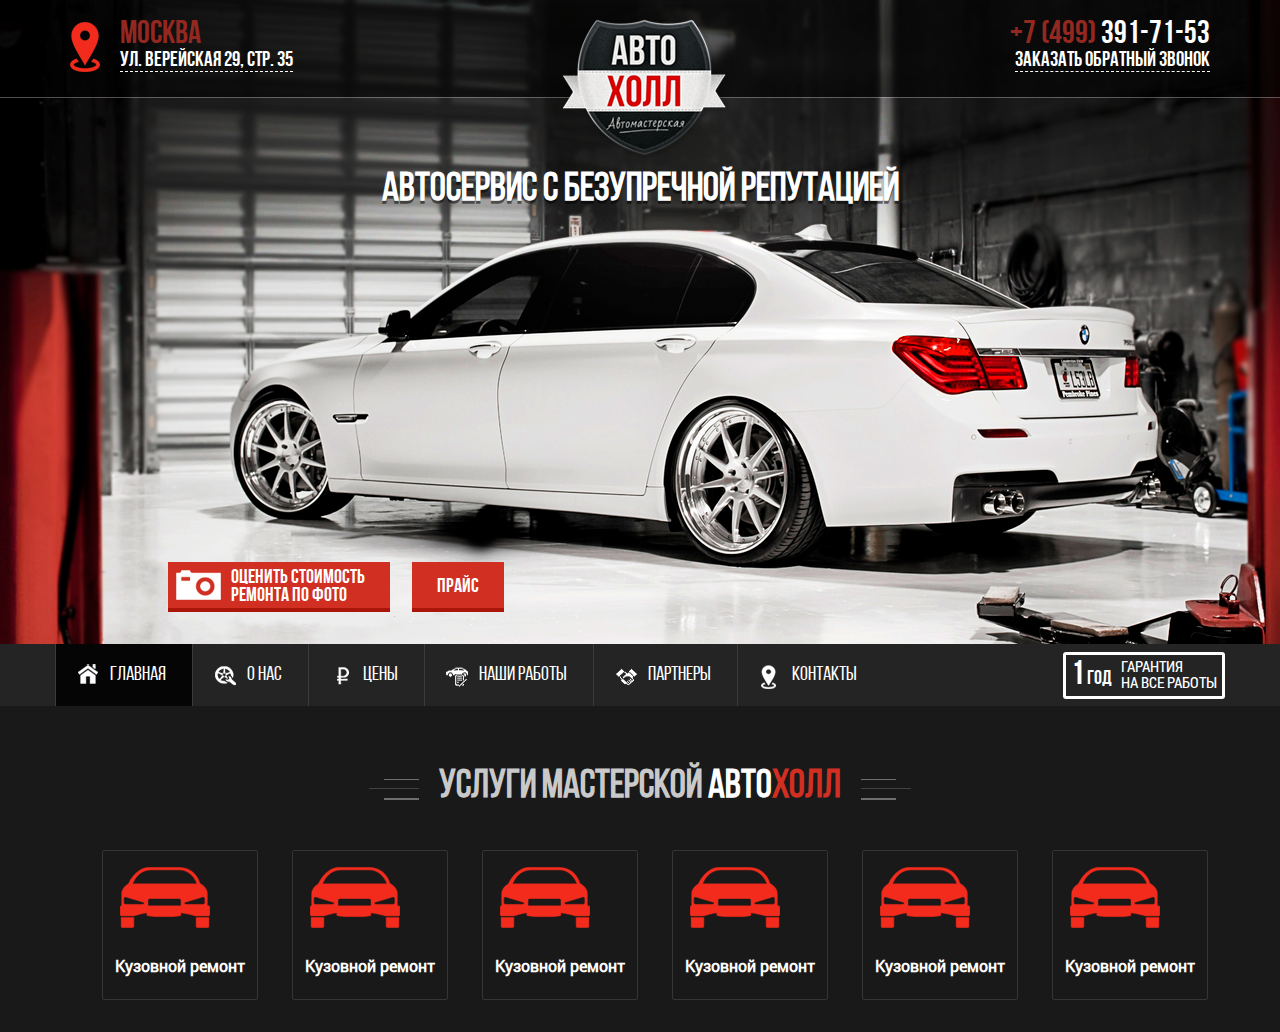
==== autoservice/index.html @ a7759d1e "autoservice0.5" ====
<!DOCTYPE html>
<!--[if lt IE 7]><html lang="ru" class="lt-ie9 lt-ie8 lt-ie7"><![endif]-->
<!--[if IE 7]><html lang="ru" class="lt-ie9 lt-ie8"><![endif]-->
<!--[if IE 8]><html lang="ru" class="lt-ie9"><![endif]-->
<!--[if gt IE 8]><!-->
<html lang="ru">
<!--<![endif]-->
<head>
	<meta charset="utf-8" />

	<title>Заголовок</title>
	<meta content="" name="description" />
	<meta content="" property="og:image" />
	<meta content="" property="og:description" />
	<meta content="" property="og:site_name" />
	<meta content="website" property="og:type" />

	<meta content="telephone=no" name="format-detection" />
	<meta http-equiv="x-rim-auto-match" content="none">

	<meta http-equiv="X-UA-Compatible" content="IE=edge" />
	<meta name="viewport" content="width=device-width, initial-scale=1.0" />

	<link rel="shortcut icon" href="favicon.png" />

	<link rel="stylesheet" href="libs/bootstrap/bootstrap-grid-3.3.1.min.css" />
	<link rel="stylesheet" href="libs/font-awesome-4.2.0/css/font-awesome.min.css" />
	<link rel="stylesheet" href="libs/fancybox/jquery.fancybox.css" />
	<link rel="stylesheet" href="libs/owl-carousel/owl.carousel.css" />
	<link rel="stylesheet" href="libs/countdown/jquery.countdown.css" />
	<link rel="stylesheet" href="css/fonts.css" />
	<link rel="stylesheet" href="css/main.css" />
	<link rel="stylesheet" href="css/media.css" />
</head>
<body>
	<header>
	 	<div class="top_line">
	 		<div class="container">
	 			<div class="row">
	 				<div class="col-md-4">
	 					<div class="top_addr">
	 						<strong>Москва</strong>
	 						<a class="fancybox" href="#map">ул. Верейская 29, стр. 35</a>
	 					</div>
	 					
	 				</div>
	 				<div class="col-md-4">
	 					<div class="logo_wrap">
	 						<a href="#" class="logo"><img src="img/logo.png" alt="Автосервис в Москве АВТО ХОЛЛ/"></a>
	 					</div>
	 				  
	 					
	 				</div>
	 				<div class="col-md-4">
	 					<div class="top_addr ta_right">
	 						<strong>+7 (499) <span>391-71-53</span></strong>
	 						<a class="fancybox" href="#callback">Заказать обратный звонок</a>
	 					</div>
	 					
	 				</div>
	 			
	 			</div>
	 		</div>
			
	 	</div>
	 	<div class="container">
	 		<div class="row">
	 			<div class="col-md-12">
	 				<h1>Автосервис с безупречной репутацией</h1>
	 			</div>
	 		</div>
	 	</div>
	 	<div class="buttons_top">
	 		<div class="container">
	 		<div class="row">
	 			<div class="col-md-1"></div>
	 			<div class="col-md-11">
	 				<a href="#" class="button st_button">Оценить стоимость <br> ремонта по фото</a>
	 				<a href="#" class="button">Прайс</a>
	 			</div>
	 		</div>
	 	</div>
	 		
	 	</div>
	
	</header>

	<nav class="top_mnu">
	<div class="container">
		<div class="row">
			<ul>
		<li class="active"><a href="#">Главная</a></li>
		<li><a href="#">О нас</a></li>
		<li><a href="#">Цены</a></li>
		<li><a href="#">Наши работы</a></li>
		<li><a href="#">Партнеры</a></li>
		<li><a href="#">Контакты</a></li>
	</ul>
	<div class="waranty">
		<div class="w_left"><span>1</span> год</div>
		<div class="w_right">Гарантия<br>на все работы</div>	
	</div>
		</div>
	</div>		
	</nav>
	<section class="main_cats s_black">
		<div class="container">
			<div class="row">
				<div class="col-md-12">
					<h2>Услуги мастерской <strong>Авто</strong><span>Холл</span></h2>
				</div>
			</div>
			<div class="row">
				<div class="col-md-12">
					<div class="mc_wrap">
						<div class="mc_item_wrap">
							<div class="mc_item">
								<a href="#">
								<span></span>
								<h4>Кузовной ремонт</h4>
								</a>
							</div>
						</div>

						<div class="mc_item_wrap">
							<div class="mc_item">
								<a href="#">
								<span></span>
								<h4>Кузовной ремонт</h4>
								</a>
							</div>
						</div>

						<div class="mc_item_wrap">
							<div class="mc_item">
								<a href="#">
								<span></span>
								<h4>Кузовной ремонт</h4>
								</a>
							</div>
						</div>

						<div class="mc_item_wrap">
							<div class="mc_item">
								<a href="#">
								<span></span>
								<h4>Кузовной ремонт</h4>
								</a>
							</div>
						</div>

						<div class="mc_item_wrap">
							<div class="mc_item">
								<a href="#">
								<span></span>
								<h4>Кузовной ремонт</h4>
								</a>
							</div>
						</div>

						<div class="mc_item_wrap">
							<div class="mc_item">
								<a href="#">
								<span></span>
								<h4>Кузовной ремонт</h4>
								</a>
							</div>
						</div>

					
						
						
					</div>
				</div>
			</div>
		</div>
	</section>


	<div class="hidden"></div>
	<!-- Mandatory for Responsive Bootstrap Toolkit to operate -->
	<div class="device-xs visible-xs"></div>
	<div class="device-sm visible-sm"></div>
	<div class="device-md visible-md"></div>
	<div class="device-lg visible-lg"></div>
	<!-- end mandatory -->
	<!--[if lt IE 9]>
	<script src="libs/html5shiv/es5-shim.min.js"></script>
	<script src="libs/html5shiv/html5shiv.min.js"></script>
	<script src="libs/html5shiv/html5shiv-printshiv.min.js"></script>
	<script src="libs/respond/respond.min.js"></script>
	<![endif]-->
	<script src="libs/jquery/jquery-1.11.1.min.js"></script>
	<script src="libs/jquery-mousewheel/jquery.mousewheel.min.js"></script>
	<script src="libs/fancybox/jquery.fancybox.pack.js"></script>
	<script src="libs/waypoints/waypoints-1.6.2.min.js"></script>
	<script src="libs/scrollto/jquery.scrollTo.min.js"></script>
	<script src="libs/owl-carousel/owl.carousel.min.js"></script>
	<script src="libs/countdown/jquery.plugin.js"></script>
	<script src="libs/countdown/jquery.countdown.min.js"></script>
	<script src="libs/countdown/jquery.countdown-ru.js"></script>
	<script src="libs/landing-nav/navigation.js"></script>
	<script src="libs/bootstrap-toolkit/bootstrap-toolkit.min.js"></script>
	<script src="libs/maskedinput/jquery.maskedinput.min.js"></script>
	<script src="libs/equalheight/jquery.equalheight.js"></script>
	<script src="libs/stellar/jquery.stellar.min.js"></script>
	<script src="js/common.js"></script>
	<!-- Yandex.Metrika counter --><!-- /Yandex.Metrika counter -->
	<!-- Google Analytics counter --><!-- /Google Analytics counter -->
</body>
</html>
---- autoservice/css/fonts.css ----
/* font-family: "RobotoRegular"; */
@font-face {
	font-family: "RobotoRegular";
	src: url("../fonts/RobotoRegular/RobotoRegular.eot");
	src: url("../fonts/RobotoRegular/RobotoRegular.eot?#iefix")format("embedded-opentype"),
	url("../fonts/RobotoRegular/RobotoRegular.woff") format("woff"),
	url("../fonts/RobotoRegular/RobotoRegular.ttf") format("truetype");
	font-style: normal;
	font-weight: normal;
}
/* font-family: "RobotoLight"; */
@font-face {
	font-family: "RobotoLight";
	src: url("../fonts/RobotoLight/RobotoLight.eot");
	src: url("../fonts/RobotoLight/RobotoLight.eot?#iefix")format("embedded-opentype"),
	url("../fonts/RobotoLight/RobotoLight.woff") format("woff"),
	url("../fonts/RobotoLight/RobotoLight.ttf") format("truetype");
	font-style: normal;
	font-weight: normal;
}
/* font-family: "RobotoMedium"; */
@font-face {
	font-family: "RobotoMedium";
	src: url("../fonts/RobotoMedium/RobotoMedium.eot");
	src: url("../fonts/RobotoMedium/RobotoMedium.eot?#iefix")format("embedded-opentype"),
	url("../fonts/RobotoMedium/RobotoMedium.woff") format("woff"),
	url("../fonts/RobotoMedium/RobotoMedium.ttf") format("truetype");
	font-style: normal;
	font-weight: normal;
}
/* font-family: "RobotoBold"; */
@font-face {
	font-family: "RobotoBold";
	src: url("../fonts/RobotoBold/RobotoBold.eot");
	src: url("../fonts/RobotoBold/RobotoBold.eot?#iefix")format("embedded-opentype"),
	url("../fonts/RobotoBold/RobotoBold.woff") format("woff"),
	url("../fonts/RobotoBold/RobotoBold.ttf") format("truetype");
	font-style: normal;
	font-weight: normal;
}

@font-face {
	font-family: 'BebasRegular';
	src: url('../fonts/BebasRegular/BebasRegular.eot');
	src: url('../fonts/BebasRegular/BebasRegular.eot?#iefix') format('embedded-opentype'),
		 url('../fonts/BebasRegular/BebasRegular.woff') format('woff'),
		 url('../fonts/BebasRegular/BebasRegular.ttf') format('truetype');
	font-style: normal;
	font-weight: normal;
}

@font-face {
	font-family: 'BebasBold';
	src: url('../fonts/BebasBold/BebasBold.eot');
	src: url('../fonts/BebasBold/BebasBold.eot?#iefix') format('embedded-opentype'),
		 url('../fonts/BebasBold/BebasBold.woff') format('woff'),
		 url('../fonts/BebasBold/BebasBold.ttf') format('truetype');
	font-style: normal;
	font-weight: normal;
}

@font-face {
	font-family: 'RobotoCondensedRegular';
	src: url('../fonts/RobotoCondensedRegular/RobotoCondensedRegular.eot');
	src: url('../fonts/RobotoCondensedRegular/RobotoCondensedRegular.eot?#iefix') format('embedded-opentype'),
		 url('../fonts/RobotoCondensedRegular/RobotoCondensedRegular.woff') format('woff'),
		 url('../fonts/RobotoCondensedRegular/RobotoCondensedRegular.ttf') format('truetype');
	font-style: normal;
	font-weight: normal;
}
---- autoservice/css/main.css ----
*::-webkit-input-placeholder {
	color: #666;
	opacity: 1;
}
*:-moz-placeholder {
	color: #666;
	opacity: 1;
}
*::-moz-placeholder {
	color: #666;
	opacity: 1;
}
*:-ms-input-placeholder {
	color: #666;
	opacity: 1;
}

body input:focus:required:invalid,
body textarea:focus:required:invalid {
	
}
body input:required:valid,
body textarea:required:valid {
	
}
body {
	font-family: "RobotoRegular", sans-serif;
	font-size: 16px;
	min-width: 320px;
	position: relative;
}
.hidden {
	display: none;
}
.carousel img {
	width: 100%;
	height: auto;
}
.parallax {
	background-attachment: fixed;
	background-position: 50% 0;
	position: relative;
}

header{
	background-image: url(../img/top_bg.png);
	background-repeat: repeat-x;
	background-position: top center;
	min-height: 644px;
	position: relative;
	font-family: "BebasBold";
}

header a{
	color: #fff;
}

.top_line{
	min-height: 97px;
	-webkit-box-shadow: rgba(255,255,255,.3) 0 0 0 1px;
	box-shadow: rgba(255,255,255,.3) 0 0 0 1px;
	width: 100%;
	background-color: rgba(0,0,0,.6);
	padding: 22px 0;
}

.top_line a{
	font-size: 21px;
	border-bottom: #fff dashed 1px;
	-webkit-transition: all .25s;
	-o-transition:  all .25s;
	transition:  all .25s;
}

.top_line a:hover{
	border-bottom: transparent dashed 1px;
}

.top_addr{
	padding-left: 50px;
	line-height: 26px;
	background-image: url(../img/top_map.png);
	background-repeat: no-repeat;
	background-position: left top;

}


.top_addr strong{
	color: #942820;
	display: block;
	font-weight: normal;
	text-transform: uppercase;
	font-size: 32px;
}

.top_line .logo{
	border-bottom: none;
	position: absolute;
	margin-top: -18px;
}

.top_line .logo:hover{
	border-bottom: none;
}

.logo_wrap{
	position: relative;
	width: 240px;
	margin: auto;
}

.ta_right{
	background-image: none;
	padding-left: 0;
	text-align: right;
}

.ta_right span{
	color: #fff;
}

header h1{
	color: #fff;
	font-size: 40px;
	margin-top: 65px;
	text-align: center;
	text-shadow: 0 3px rgba(0, 0, 0, 0.55);
	font-family: "BebasRegular";
}

.button{
	background-color: #d12f22;
	display: inline-block;
	font-size: 20px;
	height: 50px;
	line-height: 50px;
	padding: 0 25px;
	vertical-align: middle;
	border-bottom: #ac160a 4px solid;
}

.button:hover{
	background-color: #e64437;
}

.button:active{
	background-color: #fb1705;
}

header .button{
	margin-right: 20px;
}
.st_button{
	line-height: 18px;
	padding-left: 63px;
	padding-top: 7px;
	text-align: left;
	background-image: url(../img/camera_icon.png);
	background-repeat: no-repeat;
	background-position: 8px 8px;
}

.buttons_top{
	bottom: 32px;
	position: absolute;
	width: 100%;
}

.top_mnu{
	height: 62px;
	background-color: #242424;
	-webkit-box-shadow: rgba(255,255,255,.3) 0 0 0 1px;
	box-shadow: rgba(255,255,255,.3) 0 0 0 1px;
	font-family: "BebasRegular";
	text-transform: uppercase;

}
.top_mnu ul{
	margin: 0;
	padding: 0;
	list-style-type: none;
}

.top_mnu a{
	color: #fff;
	font-size: 20px;
	padding: 0 26px 0 54px;
	display: block;
	line-height: 62px;
	border-left: #3b3b3b 1px solid;
	background-image: url(../img/top_mnu_iconset.png);
	background-position: 20px 20px;
	background-repeat: no-repeat;
}

.top_mnu li{
	float: left;
}

.top_mnu li.active a,
.top_mnu li:hover a{
	background-color: #050505;
}

.top_mnu li:nth-child(2) a{
	background-position: 20px -39px;

}
.top_mnu li:nth-child(3) a{
	background-position: 25px -102px;
	
}
.top_mnu li:nth-child(4) a{
	background-position: 18px -160px;
	
}
.top_mnu li:nth-child(5) a{
	background-position: 20px -220px;
}
.top_mnu li:nth-child(6) a{
	background-position: 23px -282px;	
}

.waranty{
	border: 3px solid #fff;
	border-radius: 3px;
	color: #fff;
	cursor: default;
	float: right;
	font-size: 15px;
	padding: 3px 5px;
	line-height: 16px;
	margin-top: 8px;
}

.w_left,
.w_right{
	display: inline-block;
}

.w_left span{
	font-size: 34px;
	font-family: "BebasBold";
}

.w_left{
	font-family: "BebasBold";
	font-size: 20px;
	vertical-align: top;
	margin-top: 10px;
	margin-right: 7px;
}
.w_right{
	font-family: "RobotoCondensedRegular";
}

.main_cats{
	background-color: #191919;
	padding: 20px 0 32px;
}
.main_cats h2{
	text-transform: uppercase;
	color: #c9c9c9;
	font-family: "BebasRegular";
	font-size: 40px;
	text-align: center;
}
.main_cats h2 strong{
	color: #fff;
}
.main_cats h2 span{
	color: #d12f22;
}

section h2{
	position: relative;
}

.s_black h2::before{
	content: "";
	position: absolute;
	width: 50px;
	height: 21px;
	background-image: url(../img/heder_img.png);
	margin-left: -70px;
	top: 20px;
}

.s_black h2::after{
	content: "";
	position: absolute;
	width: 50px;
	height: 21px;
	background-image: url(../img/heder_img.png);
	background-position: 50px 0;
	margin-left: 20px;
	top: 20px;
}

.mc_item{
	border: #353535 1px solid;
	border-radius: 2px;

}

.mc_item_wrap{
	margin-left: 30px;
	width: 156px;
	display: inline-block;
	text-align: center;
}

.mc_wrap{
	text-align: center;
}


.mc_item_wrap a{
	color: #fff;
}

.mc_item span{
	display: block;
	height: 73px;
	width: 121px;
	background-image: url(../img/cats_iconset.png);
	margin: 10px auto;
}

.mc_item_wrap:nth-child(1) span{
	background-position: 0 0;
}
---- autoservice/css/media.css ----
/*==========  Desktop First Method  ==========*/

/* Large Devices, Wide Screens */
@media only screen and (max-width : 1200px) {

}

/* Medium Devices, Desktops */
@media only screen and (max-width : 992px) {

}

/* Small Devices, Tablets */
@media only screen and (max-width : 768px) {

}

/* Extra Small Devices, Phones */
@media only screen and (max-width : 480px) {

}

/* Custom, iPhone Retina */
@media only screen and (max-width : 320px) {

}


/*==========  Mobile First Method  ==========*/

/* Custom, iPhone Retina */
@media only screen and (min-width : 320px) {

}

/* Extra Small Devices, Phones */
@media only screen and (min-width : 480px) {

}

/* Small Devices, Tablets */
@media only screen and (min-width : 768px) {

}

/* Medium Devices, Desktops */
@media only screen and (min-width : 992px) {

}

 /* Large Devices, Wide Screens */
@media only screen and (min-width : 1200px) {

}
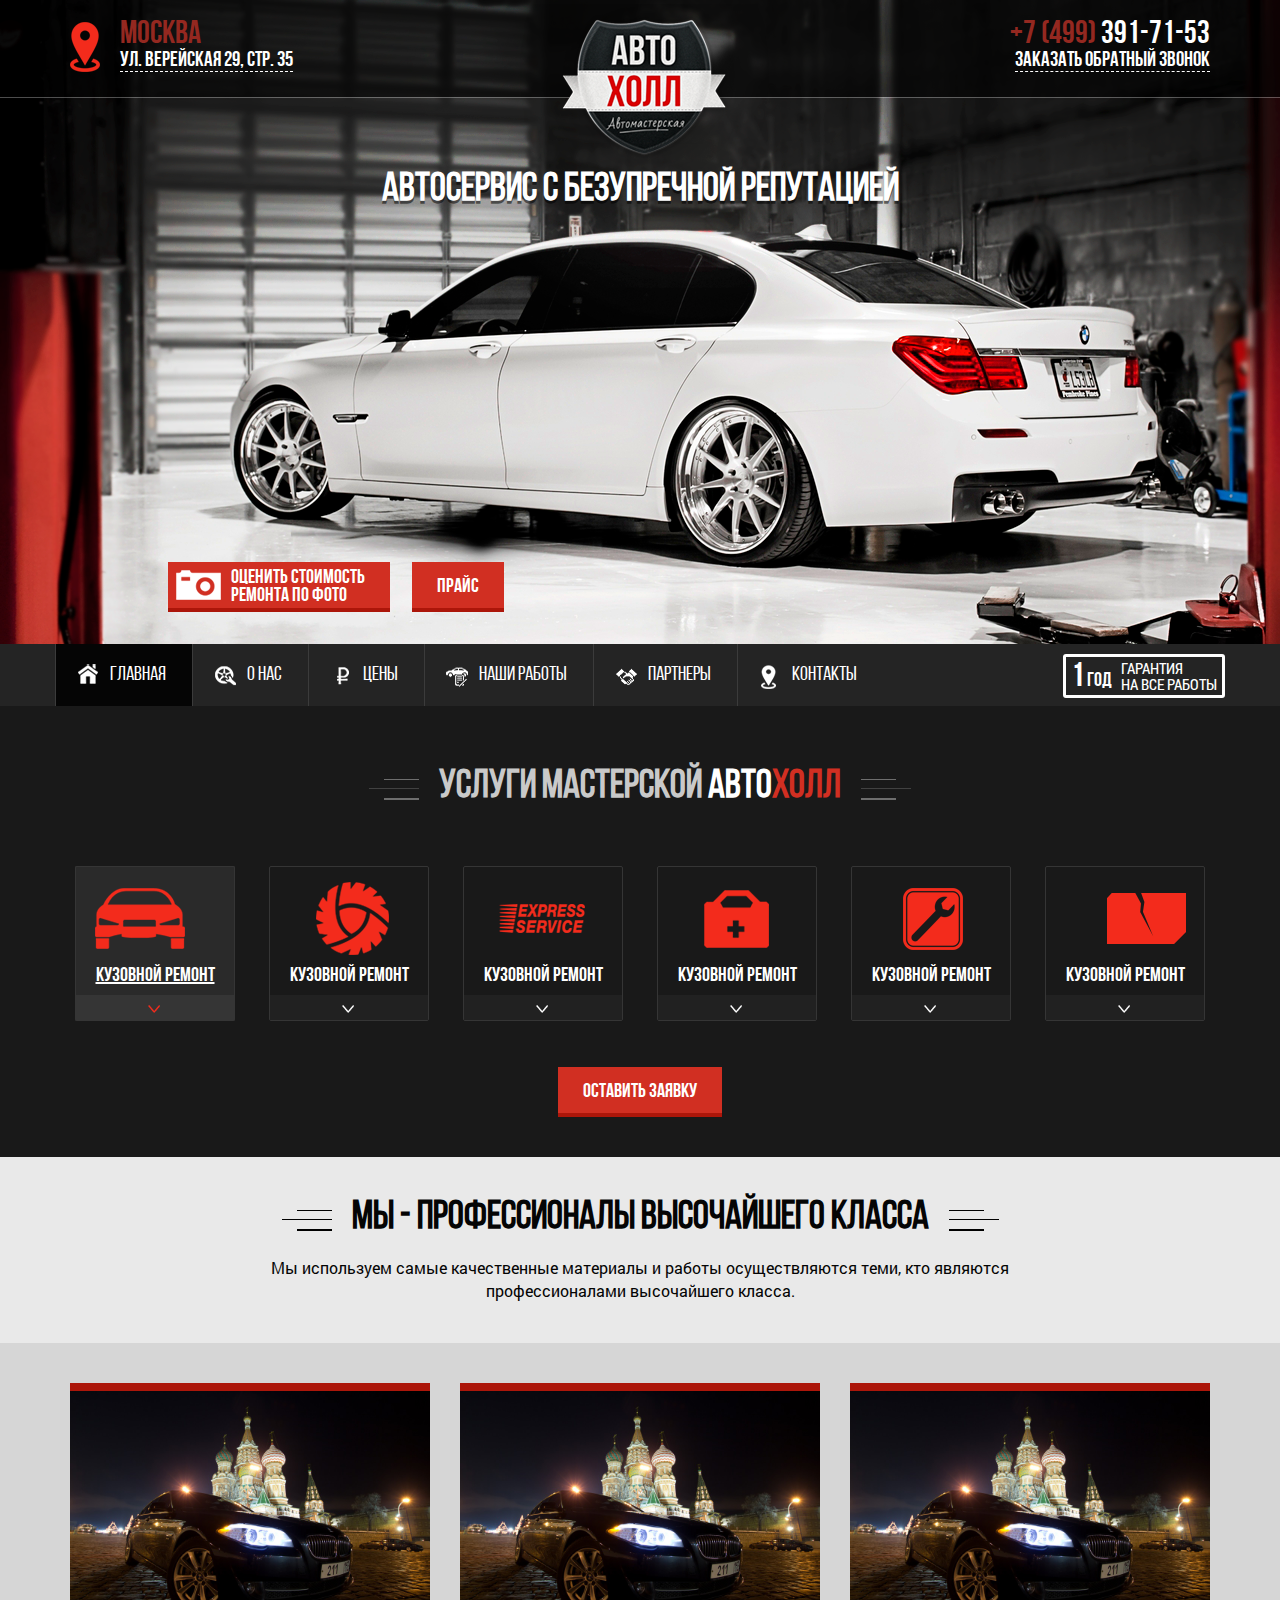
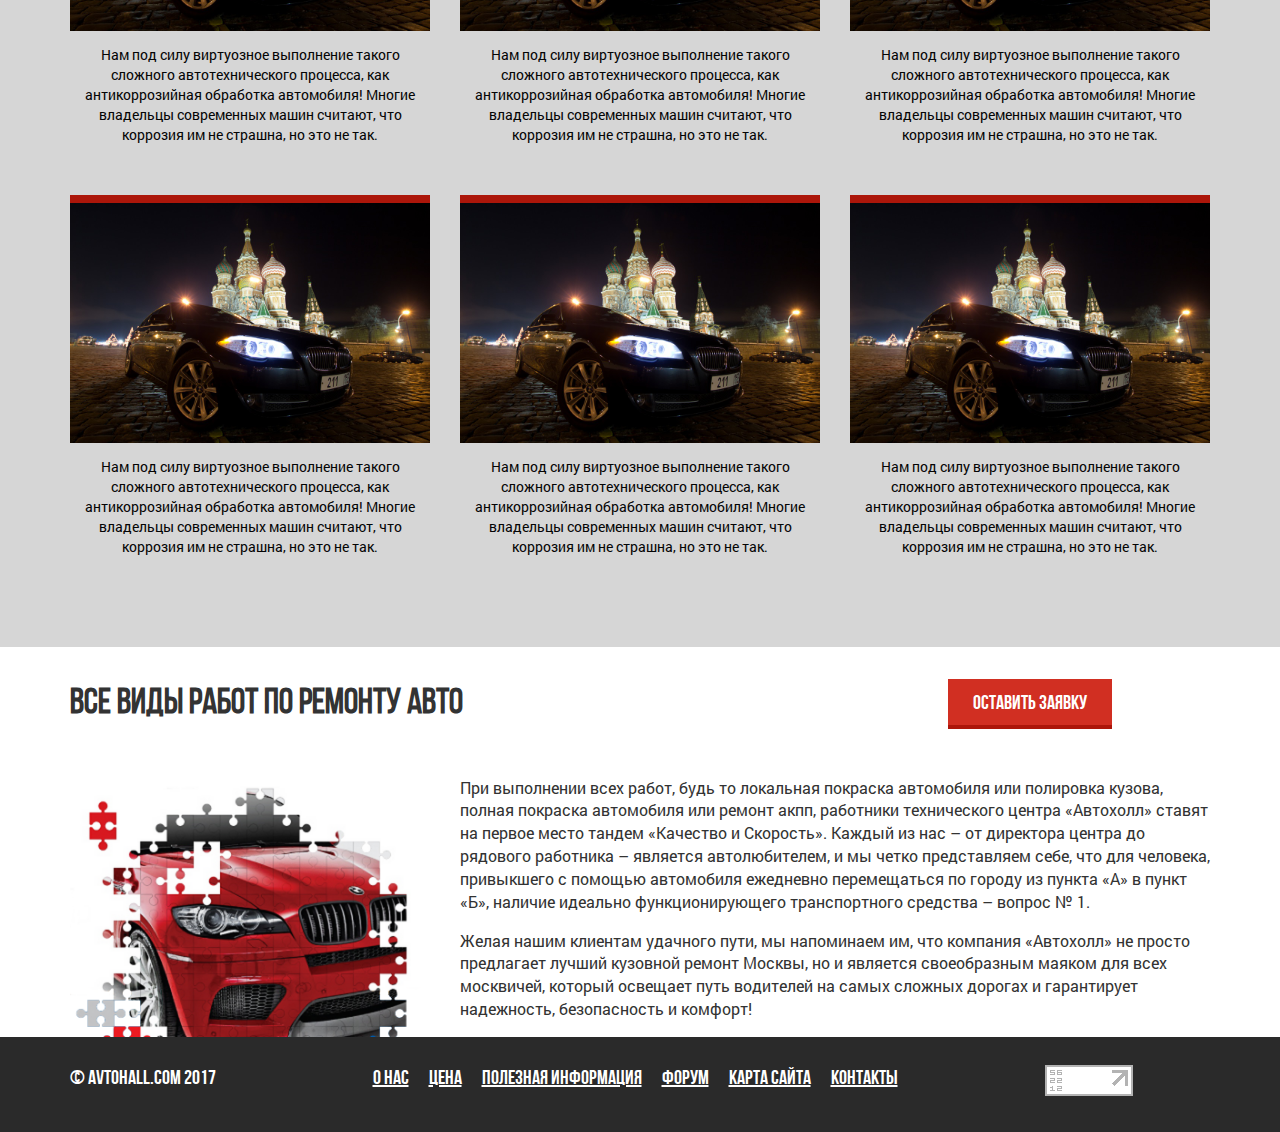
==== commit b47bcf2d: "autoservice 1" ====
--- a/autoservice/index.html
+++ b/autoservice/index.html
@@ -112,69 +112,293 @@
 			</div>
 			<div class="row">
 				<div class="col-md-12">
-					<div class="mc_wrap">
-						<div class="mc_item_wrap">
-							<div class="mc_item">
-								<a href="#">
-								<span></span>
-								<h4>Кузовной ремонт</h4>
-								</a>
-							</div>
-						</div>
-
-						<div class="mc_item_wrap">
-							<div class="mc_item">
-								<a href="#">
-								<span></span>
-								<h4>Кузовной ремонт</h4>
-								</a>
-							</div>
-						</div>
-
-						<div class="mc_item_wrap">
-							<div class="mc_item">
-								<a href="#">
-								<span></span>
-								<h4>Кузовной ремонт</h4>
-								</a>
-							</div>
-						</div>
-
-						<div class="mc_item_wrap">
-							<div class="mc_item">
-								<a href="#">
-								<span></span>
-								<h4>Кузовной ремонт</h4>
-								</a>
-							</div>
-						</div>
-
-						<div class="mc_item_wrap">
-							<div class="mc_item">
-								<a href="#">
-								<span></span>
-								<h4>Кузовной ремонт</h4>
-								</a>
-							</div>
-						</div>
-
-						<div class="mc_item_wrap">
-							<div class="mc_item">
-								<a href="#">
-								<span></span>
-								<h4>Кузовной ремонт</h4>
-								</a>
-							</div>
-						</div>
+					<ul class="mc_wrap">
+						<li class="mc_item_wrap active">
+							<div class="mc_item">
+								<a href="#">
+								<span></span>
+								<h4>Кузовной ремонт</h4>
+								</a>
+								<div class="mc_toggle"></div>
+								
+							</div>
+							<ul>
+								<li><a href="#">Стапельные работы</a></li>
+								<li><a href="#">Жестяные работы</a></li>
+								<li><a href="#">Арматурные работы</a></li>
+								<li><a href="#">Покраска автомобиля</a></li>
+								<li><a href="#">Локальная покраска</a></li>
+								<li><a href="#">Покраска мотоцикла</a></li>
+								<li><a href="#">Абразивная полировка</a></li>
+								<li><a href="#">Легкая полировка блеск</a></li>
+								<li><a href="#">Защитная полировка</a></li>
+								<li><a href="#">Антикоррозийная обработка кузова</a></li>
+								<li><a href="#">Удаление вмятин без покраски</a></li>
+
+							</ul>
+
+						</li>
+
+						<li class="mc_item_wrap">
+							<div class="mc_item">
+								<a href="#">
+								<span></span>
+								<h4>Кузовной ремонт</h4>
+								</a>
+								<div class="mc_toggle">
+							</div>
+							</div>
+							<ul>
+								<li><a href="#">Стапельные работы111</a></li>
+								<li><a href="#">Жестяные работы</a></li>
+								<li><a href="#">Арматурные работы</a></li>
+								<li><a href="#">Покраска автомобиля</a></li>
+								<li><a href="#">Локальная покраска</a></li>
+								<li><a href="#">Покраска мотоцикла</a></li>
+								<li><a href="#">Абразивная полировка</a></li>
+								<li><a href="#">Легкая полировка блеск</a></li>
+								<li><a href="#">Защитная полировка</a></li>
+								<li><a href="#">Антикоррозийная обработка кузова</a></li>
+								<li><a href="#">Удаление вмятин без покраски</a></li>
+
+							</ul>
+
+
+						</li>
+
+						<li class="mc_item_wrap">
+							<div class="mc_item">
+								<a href="#">
+								<span></span>
+								<h4>Кузовной ремонт</h4>
+								</a>
+								<div class="mc_toggle">
+							</div>
+							</div>
+							<ul>
+								<li><a href="#">Стапельные работы</a></li>
+								<li><a href="#">Жестяные работы</a></li>
+								<li><a href="#">Арматурные работы</a></li>
+								<li><a href="#">Покраска автомобиля</a></li>
+								<li><a href="#">Локальная покраска</a></li>
+								<li><a href="#">Покраска мотоцикла</a></li>
+								<li><a href="#">Абразивная полировка</a></li>
+								<li><a href="#">Легкая полировка блеск</a></li>
+								<li><a href="#">Защитная полировка</a></li>
+								<li><a href="#">Антикоррозийная обработка кузова</a></li>
+								<li><a href="#">Удаление вмятин без покраски</a></li>
+
+							</ul>
+						</li>
+
+						<li class="mc_item_wrap">
+							<div class="mc_item">
+								<a href="#">
+								<span></span>
+								<h4>Кузовной ремонт</h4>
+								</a>
+								<div class="mc_toggle">
+							</div>
+							</div>
+							<ul>
+								<li><a href="#">Стапельные работы</a></li>
+								<li><a href="#">Жестяные работы</a></li>
+								<li><a href="#">Арматурные работы</a></li>
+								<li><a href="#">Покраска автомобиля</a></li>
+								<li><a href="#">Локальная покраска</a></li>
+								<li><a href="#">Покраска мотоцикла</a></li>
+								<li><a href="#">Абразивная полировка</a></li>
+								<li><a href="#">Легкая полировка блеск</a></li>
+								<li><a href="#">Защитная полировка</a></li>
+								<li><a href="#">Антикоррозийная обработка кузова</a></li>
+								<li><a href="#">Удаление вмятин без покраски</a></li>
+
+							</ul>
+						</li>
+
+						<li class="mc_item_wrap">
+							<div class="mc_item">
+								<a href="#">
+								<span></span>
+								<h4>Кузовной ремонт</h4>
+								</a>
+								<div class="mc_toggle">
+							</div>
+							</div>
+							<ul>
+								<li><a href="#">Стапельные работы</a></li>
+								<li><a href="#">Жестяные работы</a></li>
+								<li><a href="#">Арматурные работы</a></li>
+								<li><a href="#">Покраска автомобиля</a></li>
+								<li><a href="#">Локальная покраска</a></li>
+								<li><a href="#">Покраска мотоцикла</a></li>
+								<li><a href="#">Абразивная полировка</a></li>
+								<li><a href="#">Легкая полировка блеск</a></li>
+								<li><a href="#">Защитная полировка</a></li>
+								<li><a href="#">Антикоррозийная обработка кузова</a></li>
+								<li><a href="#">Удаление вмятин без покраски</a></li>
+
+							</ul>
+						</li>
+
+						<li class="mc_item_wrap">
+							<div class="mc_item">
+								<a href="#">
+								<span></span>
+								<h4>Кузовной ремонт</h4>
+								</a>
+								<div class="mc_toggle">
+							</div>
+							</div>
+							<ul>
+								<li><a href="#">Стапельные работы</a></li>
+								<li><a href="#">Жестяные работы</a></li>
+								<li><a href="#">Арматурные работы</a></li>
+								<li><a href="#">Покраска автомобиля</a></li>
+								<li><a href="#">Локальная покраска</a></li>
+								<li><a href="#">Покраска мотоцикла</a></li>
+								<li><a href="#">Абразивная полировка</a></li>
+								<li><a href="#">Легкая полировка блеск</a></li>
+								<li><a href="#">Защитная полировка</a></li>
+								<li><a href="#">Антикоррозийная обработка кузова</a></li>
+								<li><a href="#">Удаление вмятин без покраски</a></li>
+
+							</ul>
+						</li>
 
 					
 						
 						
+					</ul>
+
+
+				</div>
+			</div>
+			<div class="row">
+				<div class="container">
+					<div class="col-md-12">
+					<div class="mc_button_w">
+						<a href="#callback" class="button fancybox">Оставить заявку</a>
 					</div>
+					</div>
 				</div>
 			</div>
 		</div>
 	</section>
+
+	<article class="content">
+	<div class="container">
+		<div class="row">
+		<div class="col-md-12">
+			<h2 class="art_header">Мы - Профессионалы высочайшего класса</h2>
+			<p class="h_descr">Мы используем самые качественные материалы и работы
+			осуществляются теми, кто являются профессионалами высочайшего класса.</p>
+		</div>
+	</div>
+	</div>
+	<section class="home_items">
+	<div class="container">
+		<div class="row">
+			<div class="col-md-4">
+				<div class="hi_item">
+					<a href="img/_ex_1.jpg" class="fancybox" data-fancybox-group="group"><img src="img/_ex_1.jpg" alt="alt"/></a>
+					<p>Нам под силу виртуозное выполнение такого сложного автотехнического процесса, как антикоррозийная обработка автомобиля! Многие владельцы современных машин считают, что коррозия им не страшна, но это не так.</p>
+				</div>
+			</div>
+
+			<div class="col-md-4">
+				<div class="hi_item">
+					<a href="img/_ex_1.jpg" class="fancybox" data-fancybox-group="group"><img src="img/_ex_1.jpg" alt="alt"/></a>
+					<p>Нам под силу виртуозное выполнение такого сложного автотехнического процесса, как антикоррозийная обработка автомобиля! Многие владельцы современных машин считают, что коррозия им не страшна, но это не так.</p>
+				</div>
+			</div>
+
+			<div class="col-md-4">
+				<div class="hi_item">
+					<a href="img/_ex_1.jpg" class="fancybox" data-fancybox-group="group"><img src="img/_ex_1.jpg" alt="alt"/></a>
+					<p>Нам под силу виртуозное выполнение такого сложного автотехнического процесса, как антикоррозийная обработка автомобиля! Многие владельцы современных машин считают, что коррозия им не страшна, но это не так.</p>
+				</div>
+			</div>
+
+			<div class="col-md-4">
+				<div class="hi_item">
+					<a href="img/_ex_1.jpg" class="fancybox" data-fancybox-group="group"><img src="img/_ex_1.jpg" alt="alt"/></a>
+					<p>Нам под силу виртуозное выполнение такого сложного автотехнического процесса, как антикоррозийная обработка автомобиля! Многие владельцы современных машин считают, что коррозия им не страшна, но это не так.</p>
+				</div>
+			</div>
+
+			<div class="col-md-4">
+				<div class="hi_item">
+					<a href="img/_ex_1.jpg" class="fancybox" data-fancybox-group="group"><img src="img/_ex_1.jpg" alt="alt"/></a>
+					<p>Нам под силу виртуозное выполнение такого сложного автотехнического процесса, как антикоррозийная обработка автомобиля! Многие владельцы современных машин считают, что коррозия им не страшна, но это не так.</p>
+				</div>
+			</div>
+
+			<div class="col-md-4">
+				<div class="hi_item">
+					<a href="img/_ex_1.jpg" class="fancybox" data-fancybox-group="group"><img src="img/_ex_1.jpg" alt="alt"/></a>
+					<p>Нам под силу виртуозное выполнение такого сложного автотехнического процесса, как антикоррозийная обработка автомобиля! Многие владельцы современных машин считают, что коррозия им не страшна, но это не так.</p>
+				</div>
+			</div>
+			
+		</div>
+	</div>
+		
+	</section>	
+	</article>
+	<section class="s_bottom">
+		<div class="container">
+			<div class="row">
+				<div class="col-md-9">
+				<div class="sb_haeder">
+					<h2>Все виды работ по ремонту авто</h2>
+				</div>		
+				</div>
+				<div class="col-md-3">
+				<div class="sb_haeder button_cont">
+				<a href="#callback" class="button fancybox">Оставить заявку</a>
+				</div>	
+					
+				</div>
+			</div>
+			<div class="row">
+			<div class="sb_content clearfix">
+				<div class="col-md-4">
+					<img src="img/garage.png" alt="alt">
+				</div>
+				<div class="col-md-8">
+					<p>При выполнении всех работ, будь то локальная покраска автомобиля или полировка кузова, полная покраска автомобиля или ремонт акпп,  работники технического центра «Автохолл» ставят на первое место тандем «Качество и Скорость». Каждый из нас – от директора центра до рядового работника – является автолюбителем, и мы четко представляем себе, что для человека, привыкшего с помощью автомобиля ежедневно перемещаться по городу из пункта «А» в пункт «Б», наличие идеально функционирующего транспортного средства – вопрос № 1.</p>
+					<p>Желая нашим клиентам удачного пути, мы напоминаем им, что компания «Автохолл» не просто предлагает лучший кузовной ремонт Москвы, но и является своеобразным маяком для всех москвичей, который освещает путь водителей на самых сложных дорогах и гарантирует надежность, безопасность и комфорт!</p>
+				</div>
+			</div>
+				
+			</div>
+		</div>
+	</section>
+	<footer>
+		<div class="container">
+			<div class="row">
+				<div class="col-md-3">
+					© avtohall.com 2017
+				</div>
+				<div class="col-md-7">
+					<nav class="bot_mnu">
+						<ul>
+							<li><a href="#">О нас</a></li>
+							<li><a href="#">Цена</a></li>
+							<li><a href="#">Полезная информация</a></li>
+							<li><a href="#">Форум</a></li>
+							<li><a href="#">Карта сайта</a></li>
+							<li><a href="#">Контакты</a></li>
+						</ul>
+					</nav>
+				</div>
+				<div class="col-md-2">
+					<img src="img/_ex_2.png" alt="alt">
+				</div>
+			</div>
+		</div>
+	</footer>
 
 
 	<div class="hidden"></div>
--- a/autoservice/css/main.css
+++ b/autoservice/css/main.css
@@ -138,6 +138,8 @@
 	padding: 0 25px;
 	vertical-align: middle;
 	border-bottom: #ac160a 4px solid;
+	color: #fff;
+	font-family: "BebasBold";
 }
 
 .button:hover{
@@ -231,12 +233,13 @@
 	font-size: 15px;
 	padding: 3px 5px;
 	line-height: 16px;
-	margin-top: 8px;
+	margin-top: 10px;
 }
 
 .w_left,
 .w_right{
 	display: inline-block;
+	vertical-align: top;
 }
 
 .w_left span{
@@ -257,9 +260,10 @@
 
 .main_cats{
 	background-color: #191919;
-	padding: 20px 0 32px;
-}
-.main_cats h2{
+	padding: 20px 0 40px;
+}
+.main_cats h2,
+h2.art_header{
 	text-transform: uppercase;
 	color: #c9c9c9;
 	font-family: "BebasRegular";
@@ -273,7 +277,8 @@
 	color: #d12f22;
 }
 
-section h2{
+section h2,
+article h2{
 	position: relative;
 }
 
@@ -298,6 +303,27 @@
 	top: 20px;
 }
 
+article h2.art_header::before{
+	content: "";
+	position: absolute;
+	width: 50px;
+	height: 21px;
+	background-image: url(../img/art_header_img.png);
+	margin-left: -70px;
+	top: 20px;
+}
+
+article h2.art_header::after{
+	content: "";
+	position: absolute;
+	width: 50px;
+	height: 21px;
+	background-image: url(../img/art_header_img.png);
+	background-position: 50px 0;
+	margin-left: 20px;
+	top: 20px;
+}
+
 .mc_item{
 	border: #353535 1px solid;
 	border-radius: 2px;
@@ -306,13 +332,17 @@
 
 .mc_item_wrap{
 	margin-left: 30px;
-	width: 156px;
+	width: 160px;
 	display: inline-block;
 	text-align: center;
 }
-
+.mc_item_wrap:nth-child(1){
+	margin-left: 0;
+}
 .mc_wrap{
 	text-align: center;
+	padding: 0;
+	position: relative;
 }
 
 
@@ -325,9 +355,185 @@
 	height: 73px;
 	width: 121px;
 	background-image: url(../img/cats_iconset.png);
-	margin: 10px auto;
+	margin: 15px auto 0;
 }
 
 .mc_item_wrap:nth-child(1) span{
 	background-position: 0 0;
 }
+.mc_item_wrap:nth-child(2) span{
+	background-position: -105px 0;
+}
+.mc_item_wrap:nth-child(3) span{
+	background-position: -240px 0;
+}
+.mc_item_wrap:nth-child(4) span{
+	background-position: -375px 0;
+}
+.mc_item_wrap:nth-child(5) span{
+	background-position: -500px 0;
+}
+.mc_item_wrap:nth-child(6) span{
+	background-position: -605px 0;
+}
+.mc_item h4{
+	font-family: "BebasBold";
+	font-size: 20px;
+	font-weight: normal;
+	margin-top: 7px;
+	margin-bottom: 5px;
+}
+.mc_item a:hover h4,
+.mc_item_wrap.active h4{
+	text-decoration: underline;
+	
+}
+.mc_item_wrap.active,
+.mc_item_wrap:hover{
+	background-color: #2a2a2a;
+}
+
+.mc_toggle{
+	background-color: #212121;
+	position: relative;
+	height: 25px;
+	cursor: pointer;
+	background-image: url(../img/mc_arr.png);
+	background-repeat: no-repeat;
+	background-position: 72px 10px;
+	
+}
+.mc_item_wrap.active .mc_toggle,
+.mc_item_wrap:hover .mc_toggle{
+	background-color: #353535;
+	background-position: -118px 10px;
+}
+
+.mc_item_wrap.active > ul{
+	position: absolute;
+	width: 100%;
+	margin: 0;
+	padding: 0;
+	list-style-type: none;
+}
+.mc_item_wrap.active > ul li{
+	font-family: "BebasRegular";
+	display: inline-block;
+}
+
+body .mc_wrap .mc_item_wrap > ul{
+	background-color: #353535;
+	font-size: 20px;
+	margin-top: 25px;
+	position: absolute;
+	width: 100%;
+	padding: 15px 0;
+	list-style-type: none;
+	z-index: 10;
+	display: none;
+	left: 0;
+
+}
+.mc_item_wrap.active > ul li a{
+	padding: 0 10px;
+	text-decoration: underline;
+}
+.mc_item_wrap.active > ul li a:hover{
+	text-decoration: none;
+}
+.mc_item_wrap_af{
+	background-image: url(../img/mc_c_arr.png);
+	content: "";
+	height: 9px;
+	width: 18px;
+	position: absolute;
+	margin: 16px 67px;
+	display: none;
+}
+
+.mc_button_w{
+	text-align: center;
+	margin-top: 30px;
+}
+
+article.content{
+	background-color: #e9e9e9;
+
+}
+
+article .art_header{
+	color: #050505;
+	margin-bottom: 10px;
+}
+
+p.h_descr{
+	max-width: 790px;
+	text-align: center;
+	margin: auto;
+	margin-top: 0;
+	color: #050505;
+}
+
+.home_items{
+	background-color: #d6d6d6;
+	padding: 40px 0;
+	margin-top: 40px;
+}
+
+.hi_item {
+	color: #050505;
+	text-align: center;
+	font-size: 14px;
+	margin-bottom: 50px;
+}
+.hi_item img{
+	max-width: 100%;
+	border-top: #ac160a 8px solid;
+}
+.s_bottom img{
+	bottom: 0;
+	max-width: 90%;
+	position: absolute;
+}
+.s_bottom{
+	padding-top: 32px;
+}
+.s_header .button_cont{
+	text-align: right;
+	
+}
+.sb_haeder h2{
+	margin: 0;
+	text-transform: uppercase;
+	font-family: "BebasRegular";
+	font-size: 36px;
+}
+
+.sb_content{
+	margin-top: 30px;
+}
+
+footer{
+	background-color: #2a2a2a;
+	color: #fff;
+	padding: 28px 0 35px;
+	font-family: "BebasBold";
+	font-size: 20px;
+
+}
+footer a{
+	color: #fff;
+	padding: 0 10px;
+	text-decoration: underline;
+}
+footer a:hover{
+	text-decoration: none;
+}
+footer ul{
+	list-style-type: none;
+	margin: 0;
+	padding: 0;
+}
+footer li{
+	float: left;
+}--- a/autoservice/css/media.css
+++ b/autoservice/css/media.css
@@ -2,22 +2,152 @@
 
 /* Large Devices, Wide Screens */
 @media only screen and (max-width : 1200px) {
-
+	.top_mnu a {
+		padding-left: 40px;
+		padding-right: 18px;
+		text-indent: 10px;
+		font-size: 18px;
+	}
+	.mc_item_wrap,
+	.mc_item_wrap:first-child {
+		margin-left: 20px;
+		margin-right: 20px;
+	}
 }
 
 /* Medium Devices, Desktops */
 @media only screen and (max-width : 992px) {
-
+	.top_line a {
+		font-size: 19px;
+	}
+	.top_mnu a {
+		background-image: none;
+		padding-left: 18px;
+		text-indent: 0;
+	}
+	.waranty {
+		font-size: 14px;
+		position: absolute;
+		right: 15px;
+		top: 0;
+	}
+	.w_left {
+		font-size: 16px;
+	}
+	.w_left span {
+		font-size: 25px;
+	}
+	.s_black h2::before,
+	.s_black h2::after,
+	article h2.art_header::before,
+	article h2.art_header::after,
+	article h1::before,
+	article h1::after,
+	.pop_form h3::after,
+	.pop_form h3::before {
+		background-image: none;
+		display: none;
+	}
+	.s_bottom img {
+		position: relative;
+	}
+	footer .row > div {
+		margin-bottom: 20px;
+	}
+	footer .bot_mnu {
+		text-align: center;
+	}
+	.cspc-column {
+		padding: 0;
+		width: 100%;
+	}
 }
 
 /* Small Devices, Tablets */
 @media only screen and (max-width : 768px) {
+	.waranty{
+		display: none;
+	}
+	.taddr_right {
+		float: right;
+	}
+	.ta_right {
+		text-align: right;
+		margin-top: 20px;
+	}
+	.top_addr {
+		background-image: none;
+		padding-left: 0;
+		text-align: right;
+	}
+	.top_line .logo {
+		-webkit-transform: scale(0.9);
+		-ms-transform: scale(0.9);
+		-o-transform: scale(0.9);
+		transform: scale(0.9);
+		margin-left: -20px;
+	}
+	header.main_header {
+		background-image: url(../img/top_bg2.jpg);
+	}
+	header.main_header h1 {
+		font-size: 55px;
+		margin-top: 16%;
+	}
+	.top_mnu ul {
+		display: none;
 
+	}
+	.top_mnu ul li {
+		float: none;
+		background-color: #242424;
+		position: relative;
+		z-index: 2;
+	}
+	.small_mnu {
+		display: inline-block;
+	}
+	.sb_header.button_cont {
+		text-align: center;
+		margin-top: 20px;
+	}
+	.sb_header h2 {
+		text-align: center;
+	}
 }
 
 /* Extra Small Devices, Phones */
 @media only screen and (max-width : 480px) {
-
+	.top_line .logo {
+		-webkit-transform: scale(0.7);
+		-ms-transform: scale(0.7);
+		-o-transform: scale(0.7);
+		transform: scale(0.7);
+		margin-left: -60px;
+		margin-top: -35px;
+	}
+	.buttons_top .button {
+		background-image: none;
+		padding-left: 20px;
+	}
+	.buttons_top .button:last-child {
+		margin-right: 0;
+	}
+	header.main_header {
+		min-height: 565px;
+	}
+	.isnohome header.main_header {
+		min-height: 0;
+	}
+	header.main_header h1 {
+		font-size: 48px;
+	}
+	.top_line a {
+		font-size: 16px;
+	}
+	.ta_right strong {
+		font-size: 25px;
+	}
 }
 
 /* Custom, iPhone Retina */
@@ -40,7 +170,9 @@
 
 /* Small Devices, Tablets */
 @media only screen and (min-width : 768px) {
-
+	.top_mnu ul {
+		display: block !important;
+	}
 }
 
 /* Medium Devices, Desktops */
@@ -48,7 +180,7 @@
 
 }
 
- /* Large Devices, Wide Screens */
+/* Large Devices, Wide Screens */
 @media only screen and (min-width : 1200px) {
 
 }